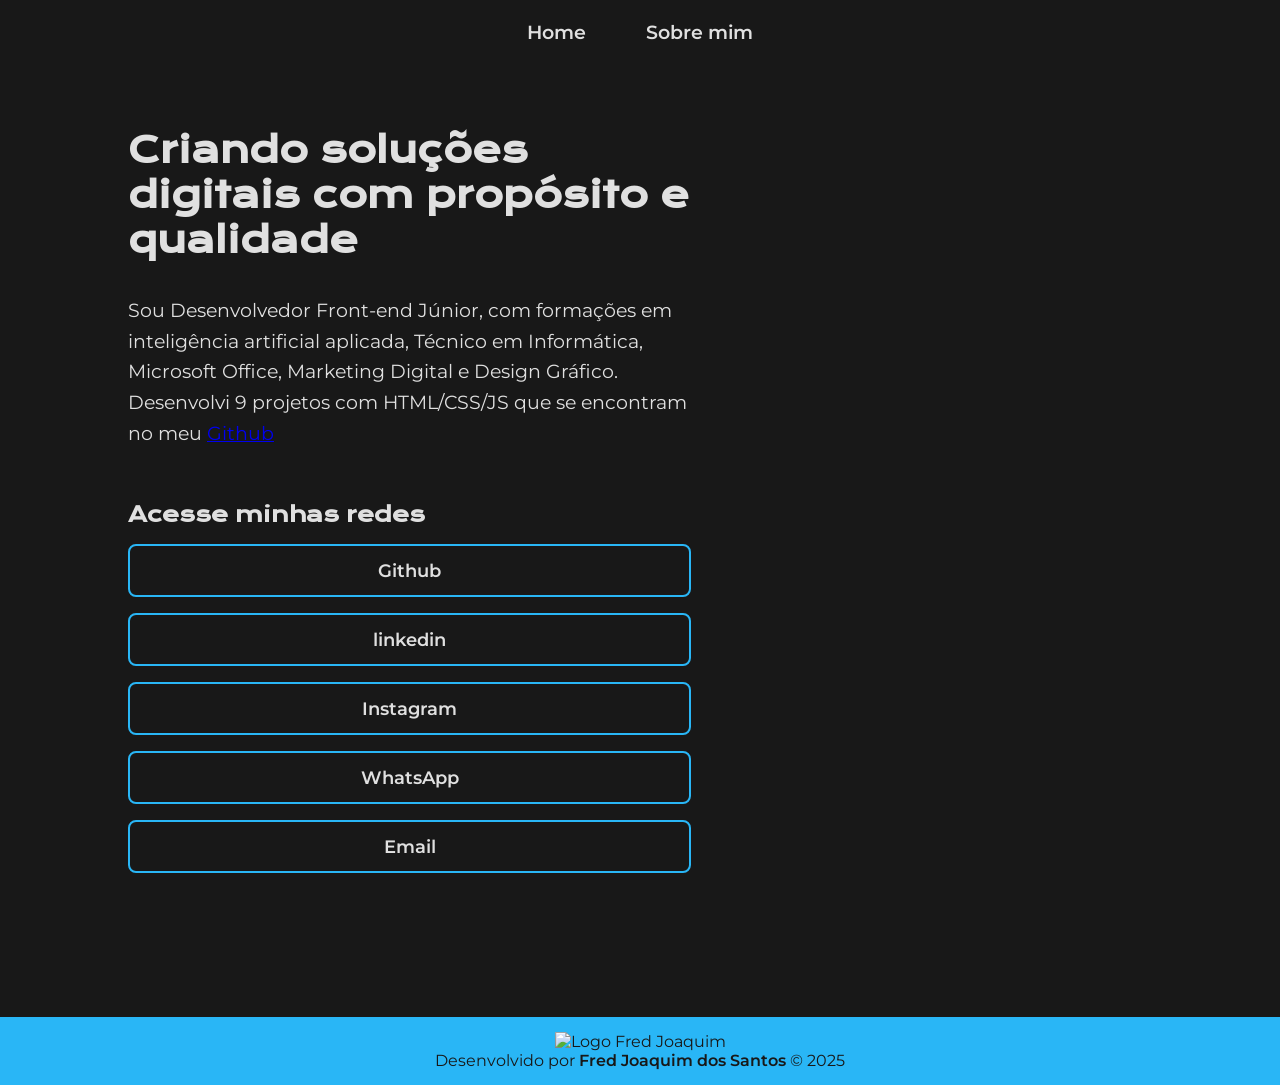
==== index.html @ 80d13742 "refatoramento" ====
<!DOCTYPE html>
<html lang="pt-br">

<head>
    <meta charset="UTF-8">
    <meta http-equiv="X-UA-Compatible" content="IE=edge">
    <meta name="viewport" content="width=device-width, initial-scale=1.0">
    <title>Portifolio de Fred Joaquim dos Santos</title>
    <link rel="stylesheet" href="./styles/style.css">
    <!-- Favicons -->
<link rel="apple-touch-icon" sizes="180x180" href="assets/apple-touch-icon.png">
<link rel="icon" type="image/png" sizes="32x32" href="assets/favicon-32x32.png">
<link rel="icon" type="image/png" sizes="16x16" href="assets/favicon-16x16.png">
<link rel="manifest" href="assets/site.webmanifest">
<meta name="theme-color" content="#317EFB">
</head>

<body>
    <header class="cabecalho">
        <nav class="cabecalho__menu">
            <a class="cabecalho__menu__link" href="index.html">Home</a>
            <a class="cabecalho__menu__link" href="about.html">Sobre mim</a>
        </nav>
    </header>

    <main class="apresentacao">
         <section class="apresentacao__conteudo">

            <h1 class="apresentacao__conteudo__titulo"> <strong>Criando soluções digitais com propósito e qualidade</strong></h1>

            <p class="apresentacao__conteudo__texto">Sou Desenvolvedor Front-end Júnior, com formações em inteligência artificial aplicada, Técnico em Informática, Microsoft Office, Marketing Digital e Design Gráfico. Desenvolvi 9 projetos com HTML/CSS/JS que se encontram no meu  <a href="https://github.com/fredjoaquim" target="_blank">Github</a></p>

            <div class="apresentacao__links">
                <h2 class="apresentacao__links__subtitulo">Acesse minhas redes</h2>

                <a class="apresentacao__links__navegacao" href="https://github.com/fredjoaquim">Github</a>

                <a class="apresentacao__links__navegacao" href="https://linkedin.com/in/fredjoaquim">linkedin</a>

                <a class="apresentacao__links__navegacao" href="htpp://Instagram.com/fredjoaquim"> Instagram</a>

                <a class="apresentacao__links__navegacao" href="https://wa.me/5538991216266" target="_blank">WhatsApp</a>

                <a class="apresentacao__links__navegacao" href="mailto:fredjoaquimprogramador@gmail.com">Email</a> </div>
        </section>
    </main>

    <footer class="rodape">
  <img src="assets/favicon-32x32.png" alt="Logo Fred Joaquim" width="30">
  <p>
    Desenvolvido por <a href="https://github.com/fredjoaquim" target="_blank">Fred Joaquim dos Santos</a> © 2025 </p>
</footer>

</body>

</html>
---- styles/style.css ----
/* Importa as fontes do Google Fonts para usar no site */
@import url('https://fonts.googleapis.com/css2?family=Krona+One&family=Montserrat:wght@400;600&display=swap');

/* :root é o lugar onde definimos variáveis globais
   Essas variáveis podem ser usadas em qualquer lugar do CSS */
:root {
    --cor-primaria: #181818;      /* Cor de fundo principal do site */
    --cor-secundaria: #e0e0e0;    /* Cor principal dos textos */
    --cor-terciaria: #29b6f6;     /* Cor de destaque (links, botões, hover) */
    --cor-hover: #222222;         /* Cor usada em efeitos de hover */

    --fonte-primaria: 'Krona One', sans-serif;   /* Fonte para títulos */
    --fonte-secundaria: 'Montserrat', sans-serif; /* Fonte para textos */
}

/* Reset básico:
   Remove margens e espaçamentos padrão do navegador
   box-sizing garante que padding e border não aumentem o tamanho dos elementos */
* {
    margin: 0;
    padding: 0;
    box-sizing: border-box;
}

/* Estilo geral do corpo da página */
body {
    min-height: 100vh; /* Garante que o body ocupe pelo menos a altura da tela */
    background-color: var(--cor-primaria); /* Fundo escuro */
    color: var(--cor-secundaria); /* Cor padrão dos textos */
    font-family: var(--fonte-secundaria); /* Fonte padrão do site */
}

/* ================= HEADER ================= */

/* Estilo do cabeçalho */
.cabecalho {
    padding: 20px; /* Espaço interno ao redor do conteúdo do header */
}

/* Menu de navegação */
.cabecalho__menu {
    display: flex; /* Ativa o Flexbox */
    justify-content: center; /* Centraliza os links horizontalmente */
    gap: 60px; /* Espaço entre os links */
}

/* Estilo dos links do menu */
.cabecalho__menu__link {
    font-size: 1.2rem; /* Tamanho da fonte */
    font-weight: 600; /* Peso da fonte (negrito moderado) */
    color: var(--cor-secundaria); /* Cor do texto */
    text-decoration: none; /* Remove sublinhado do link */
}

/* Efeito quando o mouse passa sobre o link */
.cabecalho__menu__link:hover {
    color: var(--cor-terciaria); /* Muda a cor para azul */
}

/* ================= MAIN ================= */

/* Área principal do site */
.apresentacao {
    padding: 5% 10%; /* Espaçamento interno (vertical / horizontal) */
    display: flex; /* Flexbox para alinhar conteúdo e imagem */
    align-items: center; /* Centraliza verticalmente */
    justify-content: space-between; /* Espaça conteúdo e imagem */
    gap: 60px; /* Espaço entre os blocos */
}

/* Conteúdo textual */
.apresentacao__conteudo {
    width: 55%; /* Ocupa 55% da largura do container */
    display: flex; /* Flexbox */
    flex-direction: column; /* Organiza os elementos em coluna */
    gap: 32px; /* Espaço entre título, texto e links */
}

/* Título principal */
.apresentacao__conteudo__titulo {
    font-family: var(--fonte-primaria); /* Fonte de destaque */
    font-size: 2.2rem; /* Tamanho grande */
}

/* Texto principal */
.apresentacao__conteudo__texto {
    font-size: 1.2rem; /* Tamanho confortável para leitura */
    line-height: 1.6; /* Espaçamento entre linhas (melhora leitura) */
}

/* ================= LINKS ================= */

/* Container dos botões/links */
.apresentacao__links {
    display: flex; /* Flexbox */
    flex-direction: column; /* Botões em coluna */
    gap: 16px; /* Espaço entre os botões */
    margin-top: 20px; /* Espaço acima do bloco */
}

/* Subtítulo da seção de links */
.apresentacao__links__subtitulo {
    font-family: var(--fonte-primaria); /* Fonte de título */
    font-size: 1.3rem; /* Tamanho do texto */
}

/* Estilo dos botões de navegação */
.apresentacao__links__navegacao {
    border: 2px solid var(--cor-terciaria); /* Borda azul */
    border-radius: 8px; /* Cantos arredondados */
    padding: 14px; /* Espaço interno do botão */
    text-align: center; /* Centraliza o texto */
    text-decoration: none; /* Remove sublinhado */
    font-size: 1.1rem; /* Tamanho do texto */
    font-weight: 600; /* Peso da fonte */
    color: var(--cor-secundaria); /* Cor do texto */
    transition: 0.3s; /* Animação suave no hover */
}

/* Efeito hover dos botões */
.apresentacao__links__navegacao:hover {
    background-color: var(--cor-terciaria); /* Fundo azul */
    color: var(--cor-primaria); /* Texto escuro */
}

/* ================= IMAGE ================= */

/* Imagem de perfil */
.apresentacao__imagem {
    width: 35%; /* Largura relativa */
    max-width: 300px; /* Limite máximo */
    border-radius: 50%; /* Deixa a imagem redonda */
}

/* ================= FOOTER ================= */

/* Rodapé do site */
.rodape {
    margin-top: 80px; /* Espaço acima do rodapé */
    background-color: var(--cor-terciaria); /* Fundo azul */
    color: var(--cor-primaria); /* Texto escuro */
    text-align: center; /* Centraliza o conteúdo */
    padding: 15px; /* Espaço interno */
    font-size: 1rem; /* Tamanho padrão */
}

/* Links dentro do rodapé */
.rodape a {
    color: var(--cor-primaria); /* Cor do link */
    font-weight: 600; /* Deixa mais forte */
    text-decoration: none; /* Remove sublinhado */
}

/* ================= RESPONSIVO ================= */

/* Regras para telas menores que 900px (celular/tablet) */
@media (max-width: 900px) {

    /* Empilha imagem e texto */
    .apresentacao {
        flex-direction: column-reverse; /* Imagem em cima, texto embaixo */
        text-align: center; /* Centraliza textos */
        padding: 5%; /* Menos espaçamento */
    }

    /* Conteúdo ocupa 100% da largura */
    .apresentacao__conteudo {
        width: 100%;
    }

    /* Imagem maior no mobile */
    .apresentacao__imagem {
        width: 60%;
    }
}
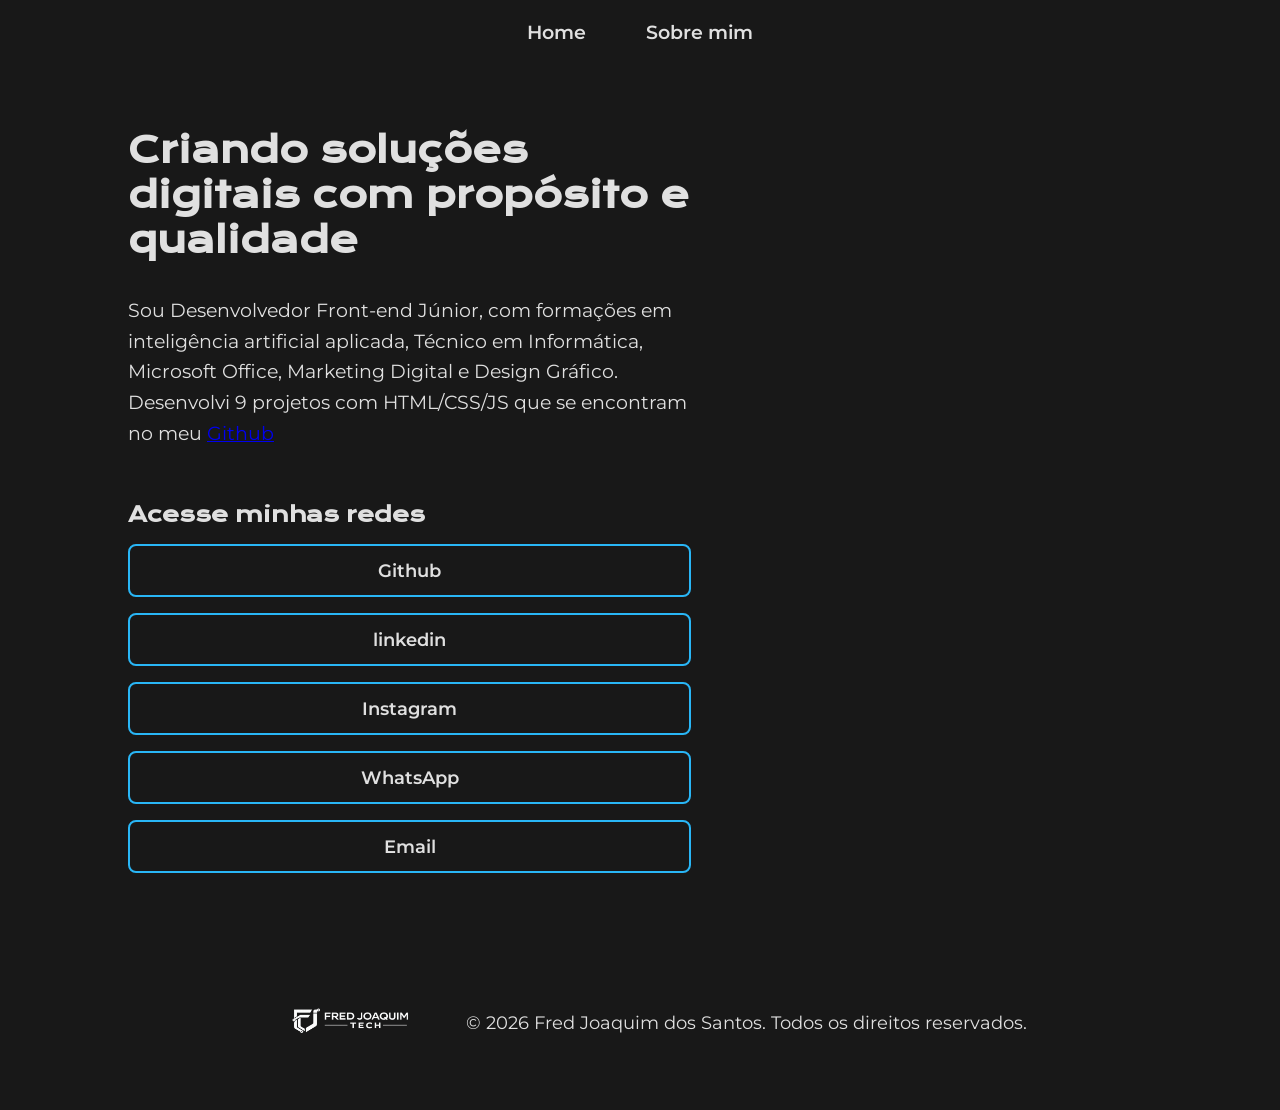
==== commit 99a55096: "update" ====
--- a/index.html
+++ b/index.html
@@ -7,12 +7,6 @@
     <meta name="viewport" content="width=device-width, initial-scale=1.0">
     <title>Portifolio de Fred Joaquim dos Santos</title>
     <link rel="stylesheet" href="./styles/style.css">
-    <!-- Favicons -->
-<link rel="apple-touch-icon" sizes="180x180" href="assets/apple-touch-icon.png">
-<link rel="icon" type="image/png" sizes="32x32" href="assets/favicon-32x32.png">
-<link rel="icon" type="image/png" sizes="16x16" href="assets/favicon-16x16.png">
-<link rel="manifest" href="assets/site.webmanifest">
-<meta name="theme-color" content="#317EFB">
 </head>
 
 <body>
@@ -45,11 +39,12 @@
         </section>
     </main>
 
-    <footer class="rodape">
-  <img src="assets/favicon-32x32.png" alt="Logo Fred Joaquim" width="30">
-  <p>
-    Desenvolvido por <a href="https://github.com/fredjoaquim" target="_blank">Fred Joaquim dos Santos</a> © 2025 </p>
-</footer>
+    <footer class="footer-minimal">
+      <div class="footer-content">
+        <img src="./assets/Logo_Principal_Branco.png" alt="Fred Joaquim Tech" class="footer-logo">
+        <span>© 2026 Fred Joaquim dos Santos. Todos os direitos reservados.</span>
+      </div>
+    </footer>
 
 </body>
 
--- a/styles/style.css
+++ b/styles/style.css
@@ -132,26 +132,26 @@
     border-radius: 50%; /* Deixa a imagem redonda */
 }
 
-/* ================= FOOTER ================= */
-
-/* Rodapé do site */
-.rodape {
-    margin-top: 80px; /* Espaço acima do rodapé */
-    background-color: var(--cor-terciaria); /* Fundo azul */
-    color: var(--cor-primaria); /* Texto escuro */
-    text-align: center; /* Centraliza o conteúdo */
-    padding: 15px; /* Espaço interno */
-    font-size: 1rem; /* Tamanho padrão */
+.footer-minimal {
+  width: 100%;
+  padding: 20px 0;
+  background: transparent; /* sem cor por padrão */
 }
 
-/* Links dentro do rodapé */
-.rodape a {
-    color: var(--cor-primaria); /* Cor do link */
-    font-weight: 600; /* Deixa mais forte */
-    text-decoration: none; /* Remove sublinhado */
+.footer-content {
+  display: flex;
+  justify-content: center;
+  align-items: center;
+  gap: 12px;
+
+  font-size: 18px;  /* ← pode ajustar */
+  color: var(--cor-secundaria);      /* ← pode ajustar a cor */
 }
 
-/* ================= RESPONSIVO ================= */
+.footer-logo {
+  width: 200px;     /* ← pode ajustar o tamanho */
+  height: auto;
+}
 
 /* Regras para telas menores que 900px (celular/tablet) */
 @media (max-width: 900px) {
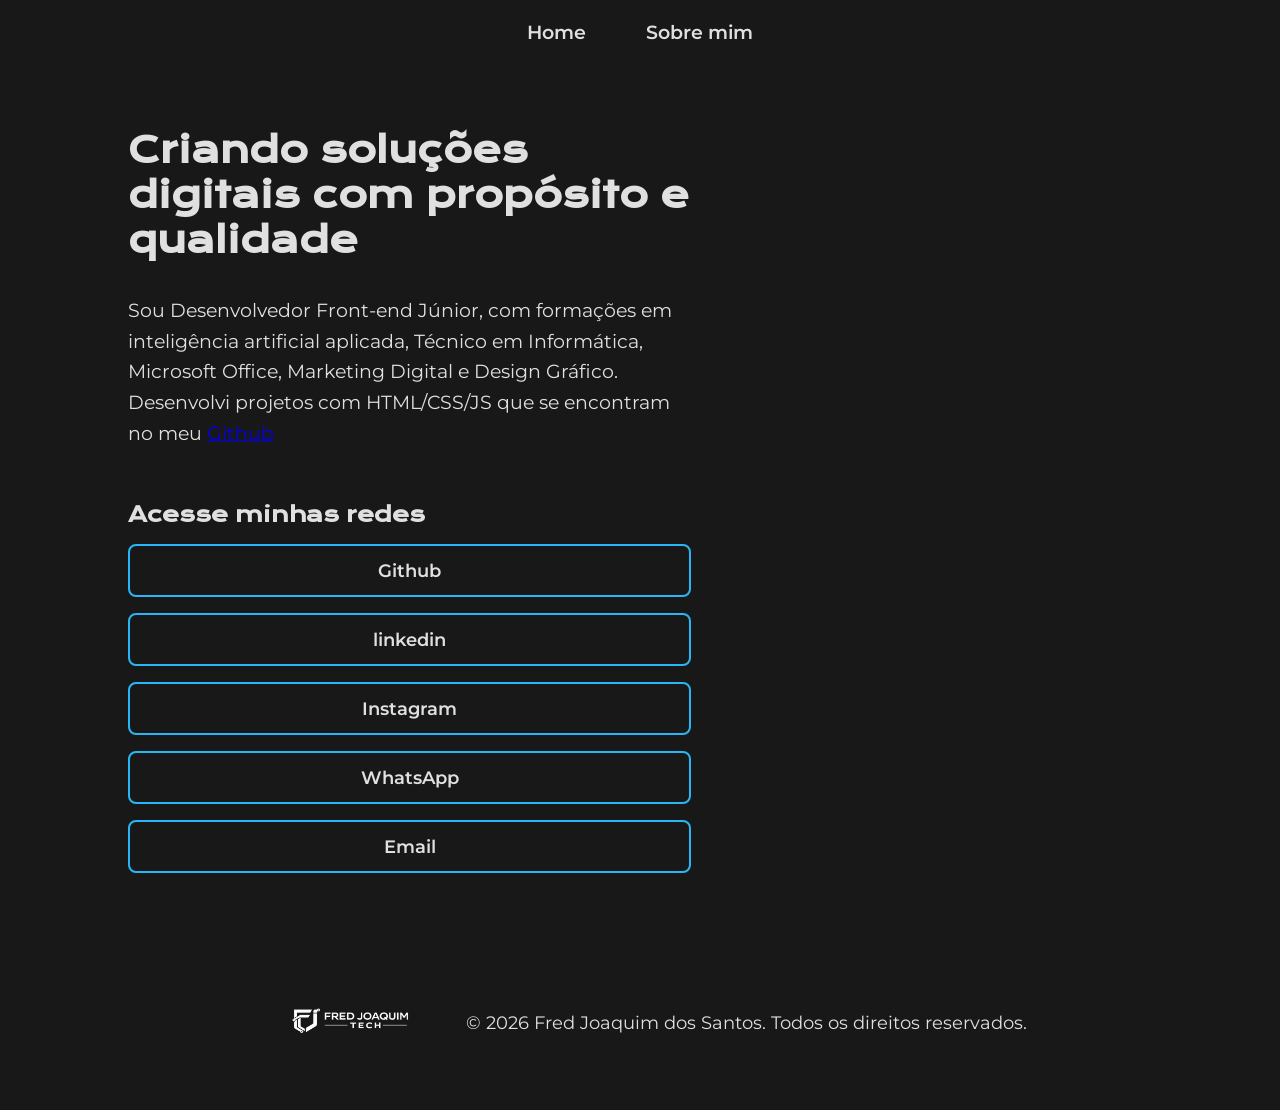
==== commit ca0051e9: "atualização" ====
--- a/index.html
+++ b/index.html
@@ -22,7 +22,7 @@
 
             <h1 class="apresentacao__conteudo__titulo"> <strong>Criando soluções digitais com propósito e qualidade</strong></h1>
 
-            <p class="apresentacao__conteudo__texto">Sou Desenvolvedor Front-end Júnior, com formações em inteligência artificial aplicada, Técnico em Informática, Microsoft Office, Marketing Digital e Design Gráfico. Desenvolvi 9 projetos com HTML/CSS/JS que se encontram no meu  <a href="https://github.com/fredjoaquim" target="_blank">Github</a></p>
+            <p class="apresentacao__conteudo__texto">Sou Desenvolvedor Front-end Júnior, com formações em inteligência artificial aplicada, Técnico em Informática, Microsoft Office, Marketing Digital e Design Gráfico. Desenvolvi projetos com HTML/CSS/JS que se encontram no meu  <a href="https://github.com/fredjoaquim" target="_blank">Github</a></p>
 
             <div class="apresentacao__links">
                 <h2 class="apresentacao__links__subtitulo">Acesse minhas redes</h2>
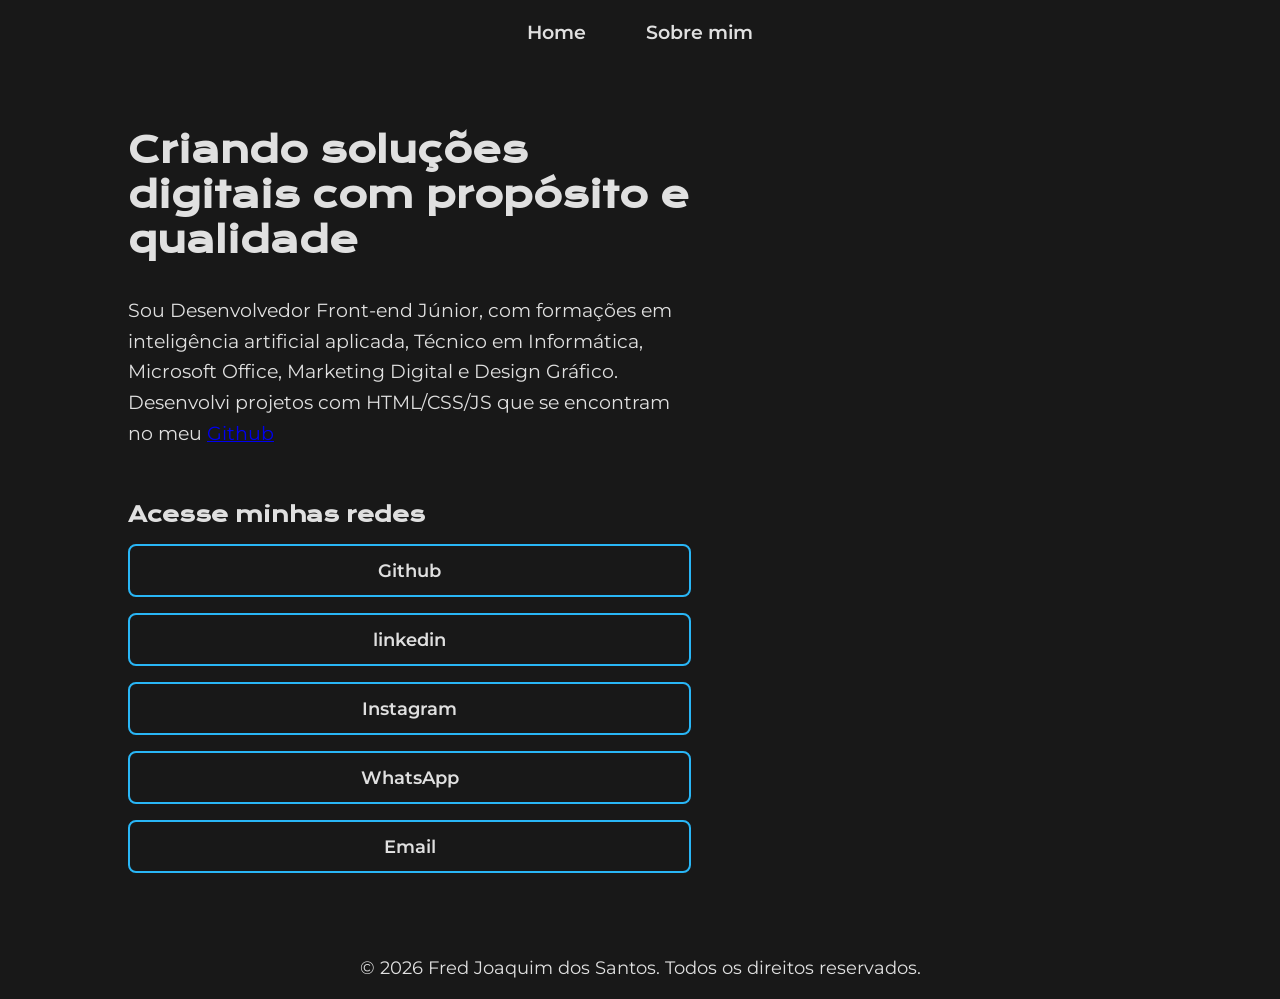
==== commit 56a63d50: "atualização" ====
--- a/index.html
+++ b/index.html
@@ -41,7 +41,6 @@
 
     <footer class="footer-minimal">
       <div class="footer-content">
-        <img src="./assets/Logo_Principal_Branco.png" alt="Fred Joaquim Tech" class="footer-logo">
         <span>© 2026 Fred Joaquim dos Santos. Todos os direitos reservados.</span>
       </div>
     </footer>
